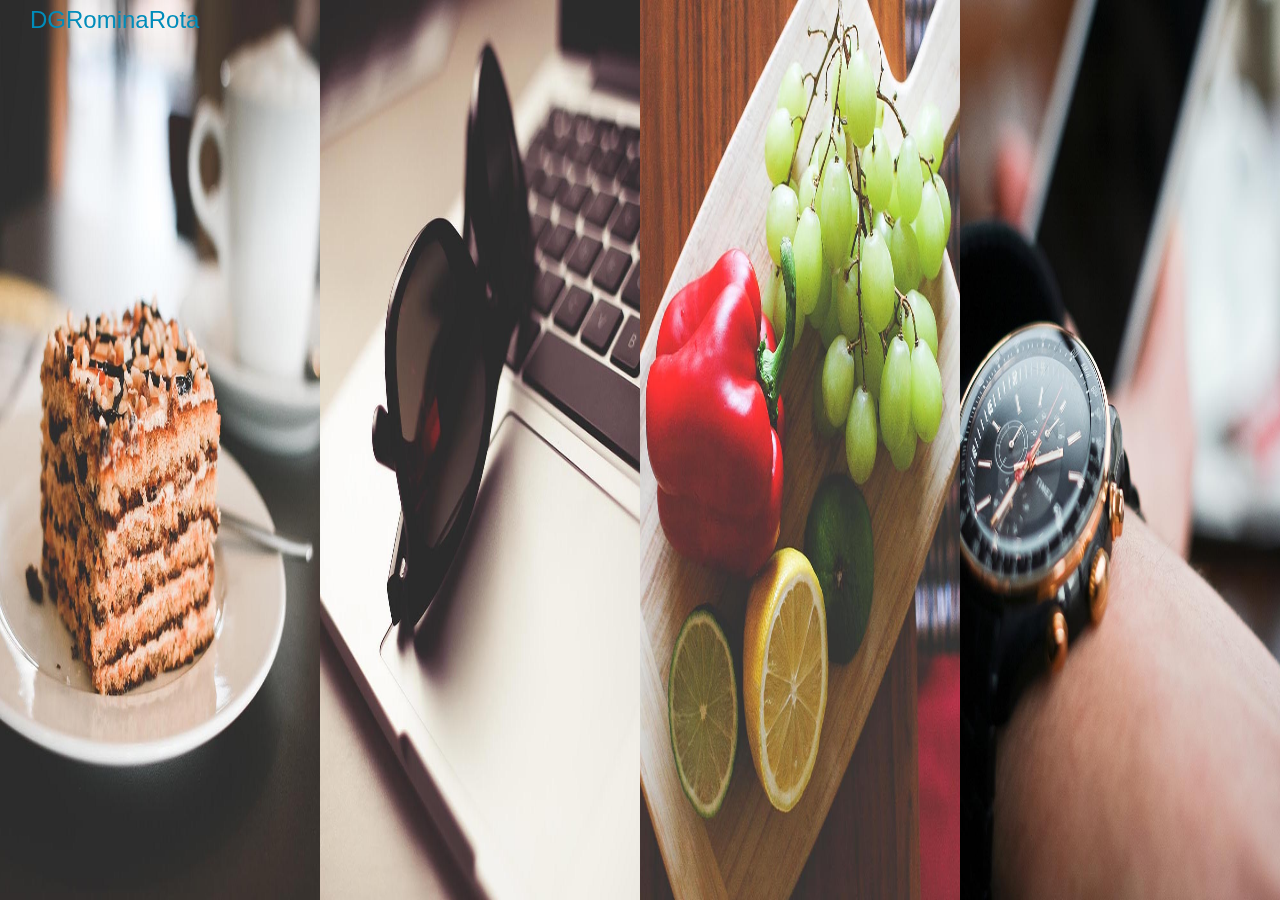
==== maqueta/index.html @ 68f51297 "fuente comentada" ====
<!doctype html>
<html class="no-js" lang="en">
  <head>
    <meta charset="utf-8" />
    <meta name="viewport" content="width=device-width, initial-scale=1.0" />
    <title>DG Romina Rota</title>
	<!--<link href='http://fonts.googleapis.com/css?family=Open+Sans' rel='stylesheet' type='text/css'>-->
    <link rel="stylesheet" href="css/foundation.css" />
	<link rel="stylesheet" href="css/estilos.css" />
    <script src="js/vendor/modernizr.js"></script>
  </head>
  <body>
    <header class="row fdoheader">
		<nav class="large-12 columns navprinc">
			<div class="large-3 columns">
				<h1><a href="#">DGRominaRota</a></h1>
			</div>
			<div class="large-9 columns hide">
				<ul class="button-group right">
					<li><a href="#" class="button">Perfil</a></li>
					<li><a href="#" class="button">Servicios</a></li>
					<li><a href="#" class="button">Portfolio</a></li>
					<li><a href="#" class="button">Contacto</a></li>
				</ul>
			</div>
		</nav>
	</header>
	<div class="row" id="fdopag">
			<div class="large-3 columns imgprueba">
				<div class="zoom">
					<img src="./img/1.jpg" alt="Perfil">
				</div>	
			</div>
			<div class="large-3 columns imgprueba">
				<div class="zoom">
					<img src="./img/2.jpg" alt="Servicios">
				</div>	
			</div>
			<div class="large-3 columns imgprueba">
				<div class="zoom">
					<img src="./img/3.jpg" alt="Portfolio">
				</div>
			</div>
			<div class="large-3 columns imgprueba">
				<div class="zoom">
					<img src="./img/4.jpg" alt="Contacto">
				</div>	
			</div>
		</div>
		 
	
		 

    
    
    <script src="js/vendor/jquery.js"></script>
    <script src="js/foundation.min.js"></script>
	<script>
		function resizeImg() {
            $('.imgprueba img').height($(window).height())
        }
        $(document).foundation();
        $(document).ready(function(){
            resizeImg();
            $(window).resize(function(){
                resizeImg();
            });
        });
     </script>
  </body>
</html>
---- maqueta/css/estilos.css ----
﻿
body {
	background: #333;
}
html {
	font-family: 'Open Sans', sans-serif;
}
h1 {
	font-size: 1.5rem;
}

/* encabezado */
#fdopag {
	max-width: none;
	-webkit-transition-property: height, width;
	-moz-transition-property: height, width;
	-ms-transition-property: height, width;
	-o-transition-property: height, width;
	transition-property: height, width;
}
#fdopag,
#fdopag > div {
	padding: 0;
}
.navprinc {
	z-index: 1000;
	position: fixed; 
	top: 0;
	left: 0;
}
.fdoheader {
	background: rgba(21,21,21,0.75);
	padding: 0;
}

/* prueba de zoom hover */

.imgprueba {
	display: block; 
	background-size: cover;
	overflow: hidden; 
}
.zoom {
  /* Webkit for Chrome and Safari */
  -webkit-transform: scale(1, 1);
  -webkit-transition-duration: 500ms;
  -webkit-transition-timing-function: ease-out;
 
  /* Webkit for Mozila Firefox */
  -moz-transform: scale(1, 1);
  -moz-transition-duration: 500ms;
  -moz-transition-timing-function: ease-out;
 
  /* Webkit for IE( Version: 11, 10 ) */
  -ms-transform: scale(1, 1);
  -ms-transition-duration: 500ms;
  -ms-transition-timing-function: ease-out;
	margin: 0;
	padding: 0;
}
.zoom:hover {
  /* Webkit for Chrome and Safari */
  -webkit-transform: scale(1.2, 1.2);
  -webkit-transition-duration: 500ms;
  -webkit-transition-timing-function: ease-out;
 
  /* Webkit for Mozila Firefox */
  -moz-transform: scale(1.2, 1.2);
  -moz-transition-duration: 500ms;
  -moz-transition-timing-function: ease-out;
 
  /* Webkit for IE( Version: 11, 10 ) */
  -ms-transform: scale(1.20, 1.20);
  -ms-transition-duration: 500ms;
  -ms-transition-timing-function: ease-out;
}

/*rollover secciones img*/
.bg-hover:hover {
	background-color:rgba(204,51,51,0.3);
	position: absolute; 
	top: 0; 
	left: 0; 
	width: 100%; 
	height: 100%;
}
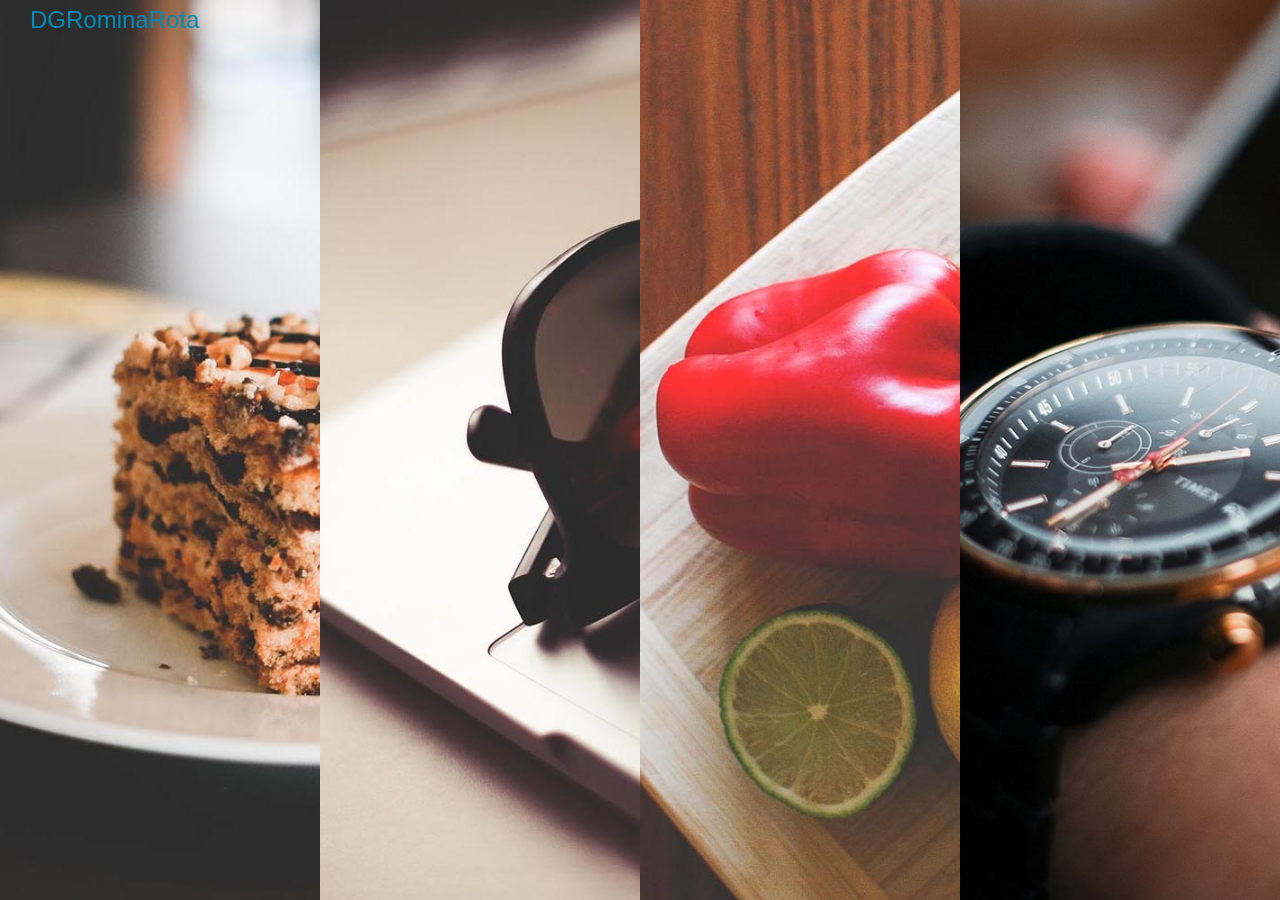
==== commit bfb1057c: "rollovers de color." ====
--- a/maqueta/index.html
+++ b/maqueta/index.html
@@ -28,21 +28,25 @@
 	<div class="row" id="fdopag">
 			<div class="large-3 columns imgprueba">
 				<div class="zoom">
+					<div class="back-hover unobk"></div>
 					<img src="./img/1.jpg" alt="Perfil">
 				</div>	
 			</div>
 			<div class="large-3 columns imgprueba">
 				<div class="zoom">
+					<div class="back-hover dosbk"></div>
 					<img src="./img/2.jpg" alt="Servicios">
 				</div>	
 			</div>
 			<div class="large-3 columns imgprueba">
 				<div class="zoom">
+					<div class="back-hover tresbk"></div>
 					<img src="./img/3.jpg" alt="Portfolio">
 				</div>
 			</div>
 			<div class="large-3 columns imgprueba">
 				<div class="zoom">
+					<div class="back-hover cuatrobk"></div>
 					<img src="./img/4.jpg" alt="Contacto">
 				</div>	
 			</div>
--- a/maqueta/css/estilos.css
+++ b/maqueta/css/estilos.css
@@ -76,11 +76,98 @@
 }
 
 /*rollover secciones img*/
-.bg-hover:hover {
-	background-color:rgba(204,51,51,0.3);
+.back-hover {
+	background-color:rgba(252,252,252,0.0);
 	position: absolute; 
 	top: 0; 
 	left: 0; 
 	width: 100%; 
 	height: 100%;
-}+	-webkit-transition: all 0.4s ease;
+	-moz-transition: all 0.4s ease;
+	-o-transition: all 0.4s ease;
+	transition: all 0.4s ease;
+}
+.zoom:hover .back-hover {
+	position: absolute; 
+	top: 0; 
+	left: 0; 
+	width: 100%; 
+	height: 100%;
+	-webkit-transition: all 0.4s ease;
+	-moz-transition: all 0.4s ease;
+	-o-transition: all 0.4s ease;
+	transition: all 0.4s ease;
+}
+
+.zoom:hover .unobk {
+	background-color:rgba(239,200,45,0.5);
+}
+.zoom:hover .dosbk {
+	background-color:rgba(13,180,195,0.5);
+}
+.zoom:hover .tresbk {
+	background-color:rgba(29,191,74,0.5);
+}
+.zoom:hover .cuatrobk {
+	background-color:rgba(140,44,207,0.5);
+}
+/*responsive*/
+/* Small screens*/
+@media only screen { 
+	img { 
+		max-width: none!important;
+	}
+} /* Define mobile styles */
+
+@media only screen and (max-width: 40em) { 
+	img { 
+		max-width: none!important;
+	}
+} /* max-width 640px, mobile-only styles, use when QAing mobile issues */
+
+/* Medium screens*/
+@media only screen and (min-width: 40.063em) { 
+	img { 
+		max-width: none!important;
+	}
+} /* min-width 641px, medium screens */
+
+@media only screen and (min-width: 40.063em) and (max-width: 64em) { 
+	img { 
+		max-width: none!important;
+	}
+} /* min-width 641px and max-width 1024px, use when QAing tablet-only issues */
+
+/* Large screens */
+@media only screen and (min-width: 64.063em) {
+	img { 
+		max-width: none!important;
+	}
+ } /* min-width 1025px, large screens */
+
+@media only screen and (min-width: 64.063em) and (max-width: 90em) { 
+	img { 
+		max-width: none!important;
+	}
+} /* min-width 1025px and max-width 1440px, use when QAing large screen-only issues */
+
+/* XLarge screens */
+@media only screen and (min-width: 90.063em) { 
+	img { 
+		max-width: none!important;
+	}
+} /* min-width 1441px, xlarge screens */
+
+@media only screen and (min-width: 90.063em) and (max-width: 120em) { 
+	img { 
+		max-width: none!important;
+	}
+} /* min-width 1441px and max-width 1920px, use when QAing xlarge screen-only issues */
+
+/* XXLarge screens */
+@media only screen and (min-width: 120.063em) { 
+	img { 
+		max-width: none!important;
+	}
+} /* min-width 1921px, xxlarge screens */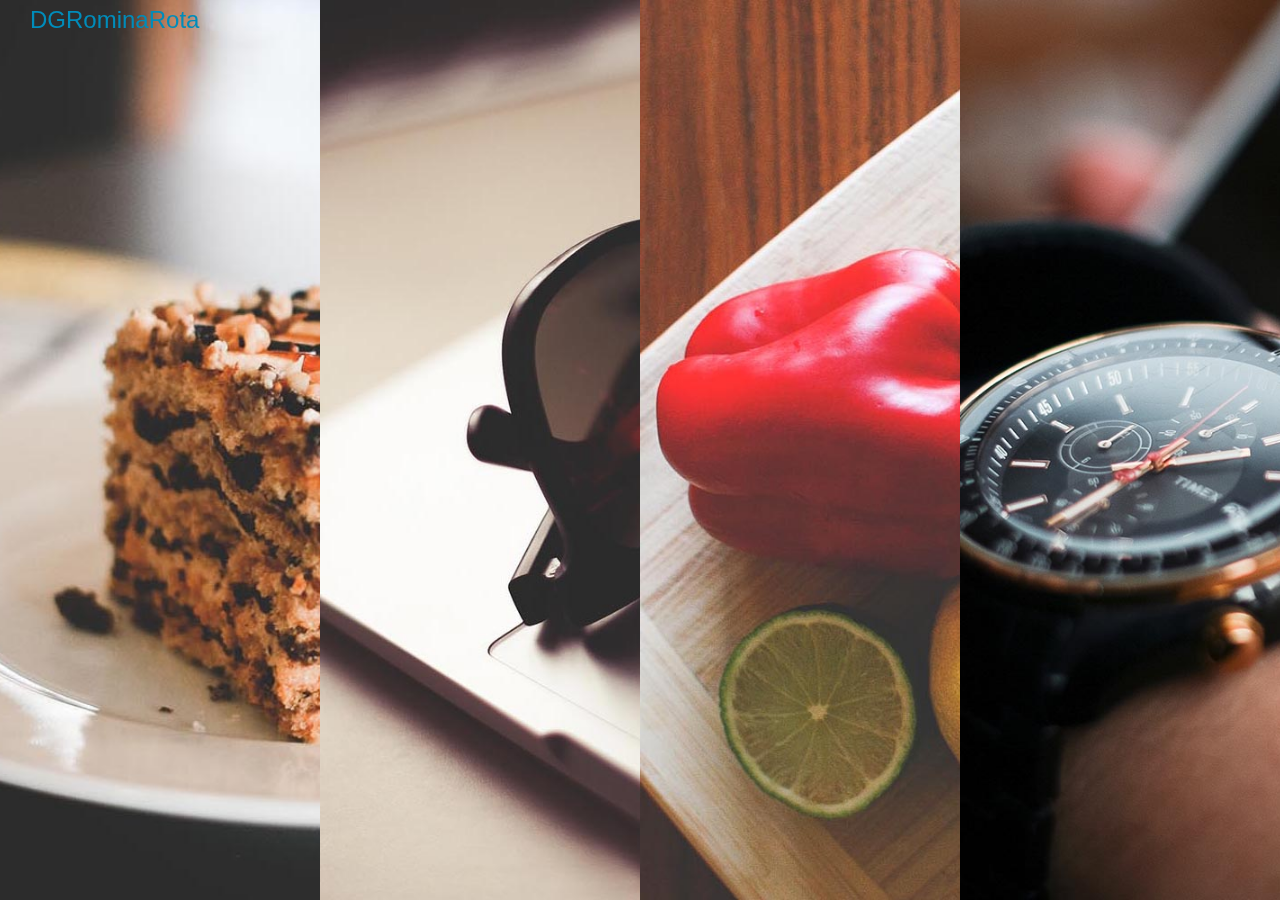
==== commit 1ad15893: "opcion de rollovers" ====
--- a/maqueta/index.html
+++ b/maqueta/index.html
@@ -30,25 +30,38 @@
 				<div class="zoom">
 					<div class="back-hover unobk"></div>
 					<img src="./img/1.jpg" alt="Perfil">
-				</div>	
+				</div>
+				<div class="item-section">
+					<h1>PERFIL</h1>
+					<hr>
+					<p>mis conocimientos</p>
+				</div>
 			</div>
 			<div class="large-3 columns imgprueba">
 				<div class="zoom">
-					<div class="back-hover dosbk"></div>
 					<img src="./img/2.jpg" alt="Servicios">
+					<div class="back-hover02 dosbk">
+						<img src="./img/servicios_hover02.png" alt="">
+					</div>
 				</div>	
+				
 			</div>
 			<div class="large-3 columns imgprueba">
 				<div class="zoom">
-					<div class="back-hover tresbk"></div>
+					<div class="back-hover02 tresbk">
+						<img src="./img/trabajos_hover.png" alt="">
+					</div>
 					<img src="./img/3.jpg" alt="Portfolio">
 				</div>
 			</div>
 			<div class="large-3 columns imgprueba">
 				<div class="zoom">
-					<div class="back-hover cuatrobk"></div>
+					<div class="back-hover"></div>
 					<img src="./img/4.jpg" alt="Contacto">
 				</div>	
+				<div class="item-section02">
+					<img src="./img/trabajos_hover.png" alt="">					
+				</div>
 			</div>
 		</div>
 		 
@@ -70,6 +83,12 @@
                 resizeImg();
             });
         });
-     </script>
+	</script>
+	<script>
+		$('.zoom').eq(0).css("-webkit-transform", "scale(1.2, 1.2)")
+		.css("-webkit-transition-duration", "500ms")
+		.css("-webkit-transition-timing-function", "ease-out")
+		.find('.unobk').css("background","none")
+    </script>
   </body>
 </html>
--- a/maqueta/css/estilos.css
+++ b/maqueta/css/estilos.css
@@ -101,16 +101,93 @@
 }
 
 .zoom:hover .unobk {
-	background-color:rgba(239,200,45,0.5);
-}
-.zoom:hover .dosbk {
+	background-color:rgba(239,140,34,0.5);
+}
+/*.zoom:hover .dosbk {
 	background-color:rgba(13,180,195,0.5);
-}
+}*/
+
+/*prueba hover con imagen*/
+.back-hover02 > img {
+	opacity: 0; 
+	position: absolute; 
+	top: 0; 
+	left: -50%; 
+	/*width: 100%; */
+	height: 100%;
+	/*-webkit-transition: all 0.4s ease;
+	-moz-transition: all 0.4s ease;
+	-o-transition: all 0.4s ease;
+	transition: all 0.4s ease;*/
+}
+.zoom:hover .back-hover02 > img {
+	opacity: 0.5; 
+	position: absolute; 
+	top: 0; 
+	left: -50px; 
+	/*width: 100%; */
+	height: 100%;
+	/*-webkit-transition: all 0.4s ease;
+	-moz-transition: all 0.4s ease;
+	-o-transition: all 0.4s ease;
+	transition: all 0.4s ease;*/
+}
+
+
+/* fin prueba */
 .zoom:hover .tresbk {
 	background-color:rgba(29,191,74,0.5);
 }
 .zoom:hover .cuatrobk {
 	background-color:rgba(140,44,207,0.5);
+}
+
+/* item de section en home */
+.item-section02 {
+	color: #fff;
+	visibility: hidden;
+	opacity: 0;
+	-webkit-transition: all 0.6s ease;
+	-moz-transition: all 0.6s ease;
+	-o-transition: all 0.6s ease;
+	transition: all 0.6s ease;
+	position: absolute;
+	top: 0;
+	left: -50%;
+	width: 100%;
+	text-align: center;
+	padding: 0 30px;
+}
+.zoom:hover .item-section02, 
+.imgprueba:hover .item-section02 {
+	color: #fff; 
+	visibility: visible;
+	opacity: 1;
+	top: 0;
+	left: -50%;
+}
+
+
+.item-section {
+	color: #fff;
+	visibility: hidden;
+	opacity: 0;
+	-webkit-transition: all 0.6s ease;
+	-moz-transition: all 0.6s ease;
+	-o-transition: all 0.6s ease;
+	transition: all 0.6s ease;
+	position: absolute;
+	top: 50%;
+	width: 100%;
+	text-align: center;
+	padding: 0 30px;
+}
+.zoom:hover .item-section, 
+.imgprueba:hover .item-section {
+	color: #fff; 
+	visibility: visible;
+	opacity: 1;
+	top: 50%;
 }
 /*responsive*/
 /* Small screens*/
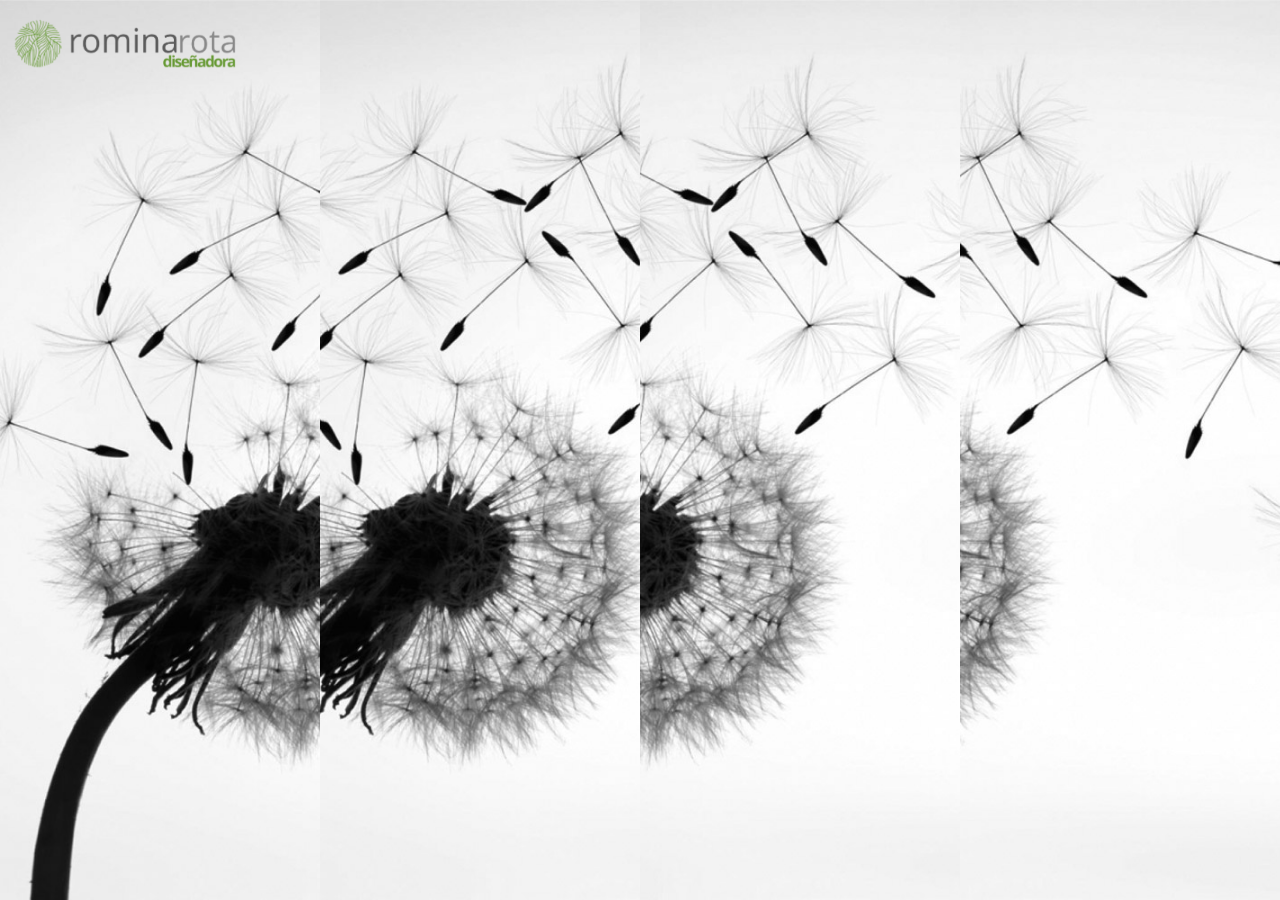
==== commit 35bb540b: "cambios varios" ====
--- a/maqueta/index.html
+++ b/maqueta/index.html
@@ -1,10 +1,10 @@
-<!doctype html>
+﻿<!doctype html>
 <html class="no-js" lang="en">
   <head>
-    <meta charset="utf-8" />
+    <meta charset="UTF-8" />
     <meta name="viewport" content="width=device-width, initial-scale=1.0" />
     <title>DG Romina Rota</title>
-	<!--<link href='http://fonts.googleapis.com/css?family=Open+Sans' rel='stylesheet' type='text/css'>-->
+	<link href='https://fonts.googleapis.com/css?family=Open+Sans' rel='stylesheet' type='text/css'>
     <link rel="stylesheet" href="css/foundation.css" />
 	<link rel="stylesheet" href="css/estilos.css" />
     <script src="js/vendor/modernizr.js"></script>
@@ -13,7 +13,7 @@
     <header class="row fdoheader">
 		<nav class="large-12 columns navprinc">
 			<div class="large-3 columns">
-				<h1><a href="#">DGRominaRota</a></h1>
+				<h1><a href="#"><img src="./img/logo.png" alt="pseudo"></a></h1>
 			</div>
 			<div class="large-9 columns hide">
 				<ul class="button-group right">
@@ -29,39 +29,46 @@
 			<div class="large-3 columns imgprueba">
 				<div class="zoom">
 					<div class="back-hover unobk"></div>
-					<img src="./img/1.jpg" alt="Perfil">
+					<img src="./img/01.jpg" alt="Perfil">
 				</div>
 				<div class="item-section">
-					<h1>PERFIL</h1>
+					<h2>¿QUIÉN SOY?</h2>
 					<hr>
-					<p>mis conocimientos</p>
+					<p><a class="masinfo quiensoy" href="#"></a></p>
 				</div>
 			</div>
 			<div class="large-3 columns imgprueba">
 				<div class="zoom">
-					<img src="./img/2.jpg" alt="Servicios">
-					<div class="back-hover02 dosbk">
-						<img src="./img/servicios_hover02.png" alt="">
-					</div>
+					<div class="back-hover dosbk"></div>
+					<img src="./img/02.jpg" alt="Servicios">
 				</div>	
-				
+				<div class="item-section">
+					<h2>¿QUÉ HAGO?</h2>
+					<hr>
+					<p><a class="masinfo quehago" href="#"></a></p>
+				</div>				
 			</div>
 			<div class="large-3 columns imgprueba">
 				<div class="zoom">
-					<div class="back-hover02 tresbk">
-						<img src="./img/trabajos_hover.png" alt="">
-					</div>
-					<img src="./img/3.jpg" alt="Portfolio">
+					<div class="back-hover tresbk"></div>
+					<img src="./img/03.jpg" alt="Portfolio">
 				</div>
+				<div class="item-section">
+					<h2>PORTFOLIO</h2>
+					<hr>
+					<p><a class="masinfo portfolio" href="#"></a></p>
+				</div>	
 			</div>
 			<div class="large-3 columns imgprueba">
 				<div class="zoom">
-					<div class="back-hover"></div>
-					<img src="./img/4.jpg" alt="Contacto">
+					<div class="back-hover cuatrobk"></div>
+					<img src="./img/04.jpg" alt="Contacto">
 				</div>	
-				<div class="item-section02">
-					<img src="./img/trabajos_hover.png" alt="">					
-				</div>
+				<div class="item-section">
+					<h2>CONTACTO</h2>
+					<hr>
+					<p><a class="masinfo contacto" href="#"></a></p>
+				</div>			
 			</div>
 		</div>
 		 
@@ -84,11 +91,11 @@
             });
         });
 	</script>
-	<script>
+	<!--<script>
 		$('.zoom').eq(0).css("-webkit-transform", "scale(1.2, 1.2)")
 		.css("-webkit-transition-duration", "500ms")
 		.css("-webkit-transition-timing-function", "ease-out")
-		.find('.unobk').css("background","none")
-    </script>
+		.find('.unobk').css("background","rgba(239,140,34,0.5)")
+    </script> -->
   </body>
 </html>
--- a/maqueta/css/estilos.css
+++ b/maqueta/css/estilos.css
@@ -1,14 +1,24 @@
 ﻿
 body {
-	background: #333;
-}
-html {
+	background: #fff;
 	font-family: 'Open Sans', sans-serif;
 }
-h1 {
+html, 
+a {
+	font-family: 'Open Sans'!important;
+}
+h2 {
+	font-family: 'Open Sans', sans-serif;
 	font-size: 1.5rem;
-}
-
+	color: #fff; 
+}
+h1 > a > img { /*esto no se si esta bien???*/
+	width: 220px;
+	padding-top: 10px;
+}
+.sinpad {
+	padding: 0;
+}
 /* encabezado */
 #fdopag {
 	max-width: none;
@@ -27,11 +37,12 @@
 	position: fixed; 
 	top: 0;
 	left: 0;
+	padding: 0;
 }
 .fdoheader {
-	background: rgba(21,21,21,0.75);
-	padding: 0;
-}
+	padding: 0;
+}
+
 
 /* prueba de zoom hover */
 
@@ -98,76 +109,25 @@
 	-moz-transition: all 0.4s ease;
 	-o-transition: all 0.4s ease;
 	transition: all 0.4s ease;
-}
-
-.zoom:hover .unobk {
+	background-color:rgba(102,153,51,0.5);
+}
+/* esto son colores distintos para cada una de las secciones */
+/*.zoom:hover .unobk {
 	background-color:rgba(239,140,34,0.5);
 }
-/*.zoom:hover .dosbk {
+.zoom:hover .dosbk {
 	background-color:rgba(13,180,195,0.5);
-}*/
-
-/*prueba hover con imagen*/
-.back-hover02 > img {
-	opacity: 0; 
-	position: absolute; 
-	top: 0; 
-	left: -50%; 
-	/*width: 100%; */
-	height: 100%;
-	/*-webkit-transition: all 0.4s ease;
-	-moz-transition: all 0.4s ease;
-	-o-transition: all 0.4s ease;
-	transition: all 0.4s ease;*/
-}
-.zoom:hover .back-hover02 > img {
-	opacity: 0.5; 
-	position: absolute; 
-	top: 0; 
-	left: -50px; 
-	/*width: 100%; */
-	height: 100%;
-	/*-webkit-transition: all 0.4s ease;
-	-moz-transition: all 0.4s ease;
-	-o-transition: all 0.4s ease;
-	transition: all 0.4s ease;*/
-}
-
-
-/* fin prueba */
+}
+
+/*prueba hover con imagen
 .zoom:hover .tresbk {
 	background-color:rgba(29,191,74,0.5);
 }
 .zoom:hover .cuatrobk {
 	background-color:rgba(140,44,207,0.5);
-}
+}*/
 
 /* item de section en home */
-.item-section02 {
-	color: #fff;
-	visibility: hidden;
-	opacity: 0;
-	-webkit-transition: all 0.6s ease;
-	-moz-transition: all 0.6s ease;
-	-o-transition: all 0.6s ease;
-	transition: all 0.6s ease;
-	position: absolute;
-	top: 0;
-	left: -50%;
-	width: 100%;
-	text-align: center;
-	padding: 0 30px;
-}
-.zoom:hover .item-section02, 
-.imgprueba:hover .item-section02 {
-	color: #fff; 
-	visibility: visible;
-	opacity: 1;
-	top: 0;
-	left: -50%;
-}
-
-
 .item-section {
 	color: #fff;
 	visibility: hidden;
@@ -189,6 +149,101 @@
 	opacity: 1;
 	top: 50%;
 }
+.masinfo {
+	display: block; 
+	width: 50px;
+	height: 50px;
+	margin: 0 auto; 
+}
+.quiensoy {
+	background: url('../img/isomasinfo.png') 0 0;
+}
+.quiensoy:hover {
+	background: url('../img/isomasinfo.png') -50px 0;
+}
+.quehago {
+	background: url('../img/isomasinfo.png') 0 0;
+}
+.quehago:hover {
+	background: url('../img/isomasinfo.png') -100px 0;
+}
+.portfolio {
+	background: url('../img/isomasinfo.png') 0 0;
+}
+.portfolio:hover {
+	background: url('../img/isomasinfo.png') -150px 0;
+}
+.contacto {
+	background: url('../img/isomasinfo.png') 0 0;
+}
+.contacto:hover {
+	background: url('../img/isomasinfo.png') -200px 0;
+}
+
+/*botonera secciones*/
+p {
+	margin-bottom: 5px; 
+}
+.fdoheaderscc {
+	padding: 0;
+	height: 91px;
+}
+.navseccion {
+	padding-left: 14px;
+	background-color: rgba(164,163,161,0.2);
+}
+.ttseccion {
+	font-size: 2rem;
+	color: #693;
+	margin: 20px 0;
+}
+.parrafo02 {
+	font-size: 14px; 
+	color: #666; 
+}
+.button {
+	border-style: solid;
+	border-width: 0px;
+	cursor: pointer;
+	font-family: 'Open Sans', sans-serif;
+	font-weight: normal;
+	line-height: normal;
+	margin: 0;
+	position: relative;
+	text-decoration: none;
+	text-align: center;
+	-webkit-appearance: none;
+	-webkit-border-radius: 0;
+	display: inline-block;
+	padding-top: 33px;
+	padding-right: 5.5rem;
+	padding-bottom: 36px;
+	padding-left: 5.5rem;
+	font-size: 1rem;
+	background-color: rgba(164,163,161,0);
+	border-color: #007095;
+	color: #693;
+	transition: background-color 300ms ease-out;
+}
+.button:hover, .button:focus {
+	background-color: rgba(102,153,51,0.5); 
+}
+/* rollovers con color en c/u
+.uno:hover, .uno:focus {
+	background-color: rgba(239,140,34,1); 
+}
+.dos:hover, .dos:focus {
+	background-color: rgba(13,180,195,1); 
+}
+.tres:hover, .tres:focus {
+	background-color: rgba(29,191,74,1); 
+}
+.cuatro:hover, .cuatro:focus {
+	background-color: rgba(140,44,207,1); 
+}*/
+section {
+	text-align: center; 
+}
 /*responsive*/
 /* Small screens*/
 @media only screen { 
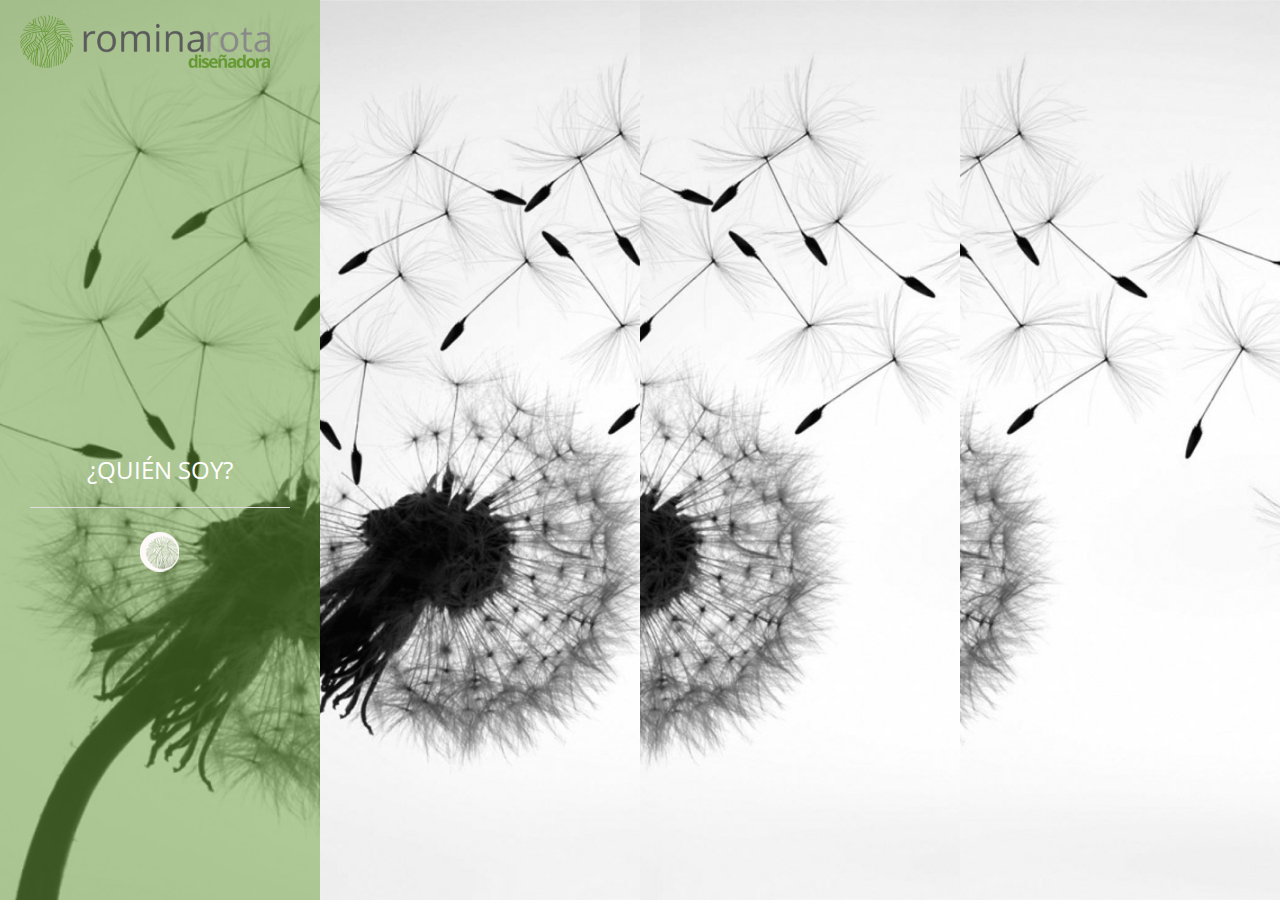
==== commit 2a40cf93: "arreglo de rollover Home" ====
--- a/maqueta/index.html
+++ b/maqueta/index.html
@@ -9,23 +9,10 @@
 	<link rel="stylesheet" href="css/estilos.css" />
     <script src="js/vendor/modernizr.js"></script>
   </head>
-  <body>
-    <header class="row fdoheader">
-		<nav class="large-12 columns navprinc">
-			<div class="large-3 columns">
-				<h1><a href="#"><img src="./img/logo.png" alt="pseudo"></a></h1>
-			</div>
-			<div class="large-9 columns hide">
-				<ul class="button-group right">
-					<li><a href="#" class="button">Perfil</a></li>
-					<li><a href="#" class="button">Servicios</a></li>
-					<li><a href="#" class="button">Portfolio</a></li>
-					<li><a href="#" class="button">Contacto</a></li>
-				</ul>
-			</div>
-		</nav>
-	</header>
-	<div class="row" id="fdopag">
+  <body>    
+  <h1 class="hide">dgrr</h1>
+	<div class="row fdopag">
+		<img class="logoimg" src="./img/logo.png" alt="pseudo">
 			<div class="large-3 columns imgprueba">
 				<div class="zoom">
 					<div class="back-hover unobk"></div>
@@ -91,11 +78,18 @@
             });
         });
 	</script>
-	<!--<script>
-		$('.zoom').eq(0).css("-webkit-transform", "scale(1.2, 1.2)")
-		.css("-webkit-transition-duration", "500ms")
-		.css("-webkit-transition-timing-function", "ease-out")
-		.find('.unobk').css("background","rgba(239,140,34,0.5)")
-    </script> -->
+	<script>
+		$('.item-section').hover(function(){
+		var elemZoom = $(this).siblings('.zoom');
+		$(elemZoom).css("-webkit-transform", "scale(1.2, 1.2)");
+		$(elemZoom).find('.back-hover')
+			.css("background-color","rgba(102,153,51,0.5)");
+	}, function(){
+		var elemZoom = $(this).siblings('.zoom');
+		$(elemZoom).css("-webkit-transform", "scale(1, 1)");
+		$(elemZoom).find('.back-hover')
+			.css("background-color","rgba(252,252,252,0.0)");
+	});
+	</script>
   </body>
 </html>
--- a/maqueta/css/estilos.css
+++ b/maqueta/css/estilos.css
@@ -12,15 +12,18 @@
 	font-size: 1.5rem;
 	color: #fff; 
 }
-h1 > a > img { /*esto no se si esta bien???*/
-	width: 220px;
-	padding-top: 10px;
-}
+h3 {
+	font-family: 'Open Sans', sans-serif;
+	font-size: 1.5rem;
+	color: #666;
+}
+
 .sinpad {
 	padding: 0;
 }
 /* encabezado */
-#fdopag {
+.fdopag {
+	position: relative; 
 	max-width: none;
 	-webkit-transition-property: height, width;
 	-moz-transition-property: height, width;
@@ -28,9 +31,16 @@
 	-o-transition-property: height, width;
 	transition-property: height, width;
 }
-#fdopag,
-#fdopag > div {
-	padding: 0;
+.fdopag,
+.fdopag > div {
+	padding: 0;
+}
+.logoimg {
+	position: absolute;
+	top: 15px;
+	left: 20px;
+	z-index: 33;
+	width: 250px;
 }
 .navprinc {
 	z-index: 1000;
@@ -42,7 +52,9 @@
 .fdoheader {
 	padding: 0;
 }
-
+.redes {
+	clear: both;
+}
 
 /* prueba de zoom hover */
 
@@ -190,7 +202,7 @@
 }
 .navseccion {
 	padding-left: 14px;
-	background-color: rgba(164,163,161,0.2);
+	background-color: rgba(222,222,220,1);
 }
 .ttseccion {
 	font-size: 2rem;
@@ -216,11 +228,11 @@
 	-webkit-border-radius: 0;
 	display: inline-block;
 	padding-top: 33px;
-	padding-right: 5.5rem;
+	padding-right: 50px;
 	padding-bottom: 36px;
-	padding-left: 5.5rem;
+	padding-left: 50px;
 	font-size: 1rem;
-	background-color: rgba(164,163,161,0);
+	background-color:  rgba(222,222,220,0);
 	border-color: #007095;
 	color: #693;
 	transition: background-color 300ms ease-out;
@@ -243,6 +255,71 @@
 }*/
 section {
 	text-align: center; 
+	padding-top: 80px;
+}
+
+/*sección frases*/
+.imgfrases {
+	position: relative; 
+}
+#imgfdo {
+	background: url(../img/countdown.jpg) no-repeat fixed;
+	background-position: 50% 0 !important;
+	color: white;
+	height: 300px;
+	margin: 0 auto;
+	padding: 0;
+}
+.frases {
+	padding-top: 120px;
+}
+
+/*seccion portfolio*/
+
+.sinbullet {
+	list-style: none;
+	margin: 0; 
+	display: table; 
+	width: 100%;
+}
+.sinbullet li {
+	display: table-cell;
+}
+.sinbullet li a {
+	color: #693;
+}
+/* item trabajos */
+.imgport img {
+	width: 100%;
+ }
+ /* rollover item trabajos */
+.hoverportfolio a {
+	padding: 20px; 
+	display: block; 
+ }
+.hoverportfolio {
+	display: none; 
+	position: absolute;
+	width: 100%;
+	height: 100%;
+	background: rgba(96, 202, 232, 0);
+	left: 0; 
+	top: 0;
+	-webkit-transition: all 0.2s ease;
+	-moz-transition: all 0.2s ease-in-out;
+	-o-transition: all 0.2s ease-in-out;
+	-ms-transition: all 0.2s ease-in-out;
+	transition: all 0.2s ease-in-out;
+}
+.imgport:hover .hoverportfolio {
+	display: block; 
+	background: rgba(96, 202, 232, 0.83);
+	-webkit-transition: all 0.2s ease;
+	-moz-transition: all 0.2s ease-in-out;
+	-o-transition: all 0.2s ease-in-out;
+	-ms-transition: all 0.2s ease-in-out;
+	transition: all 0.2s ease-in-out;
+	cursor: pointer;
 }
 /*responsive*/
 /* Small screens*/
